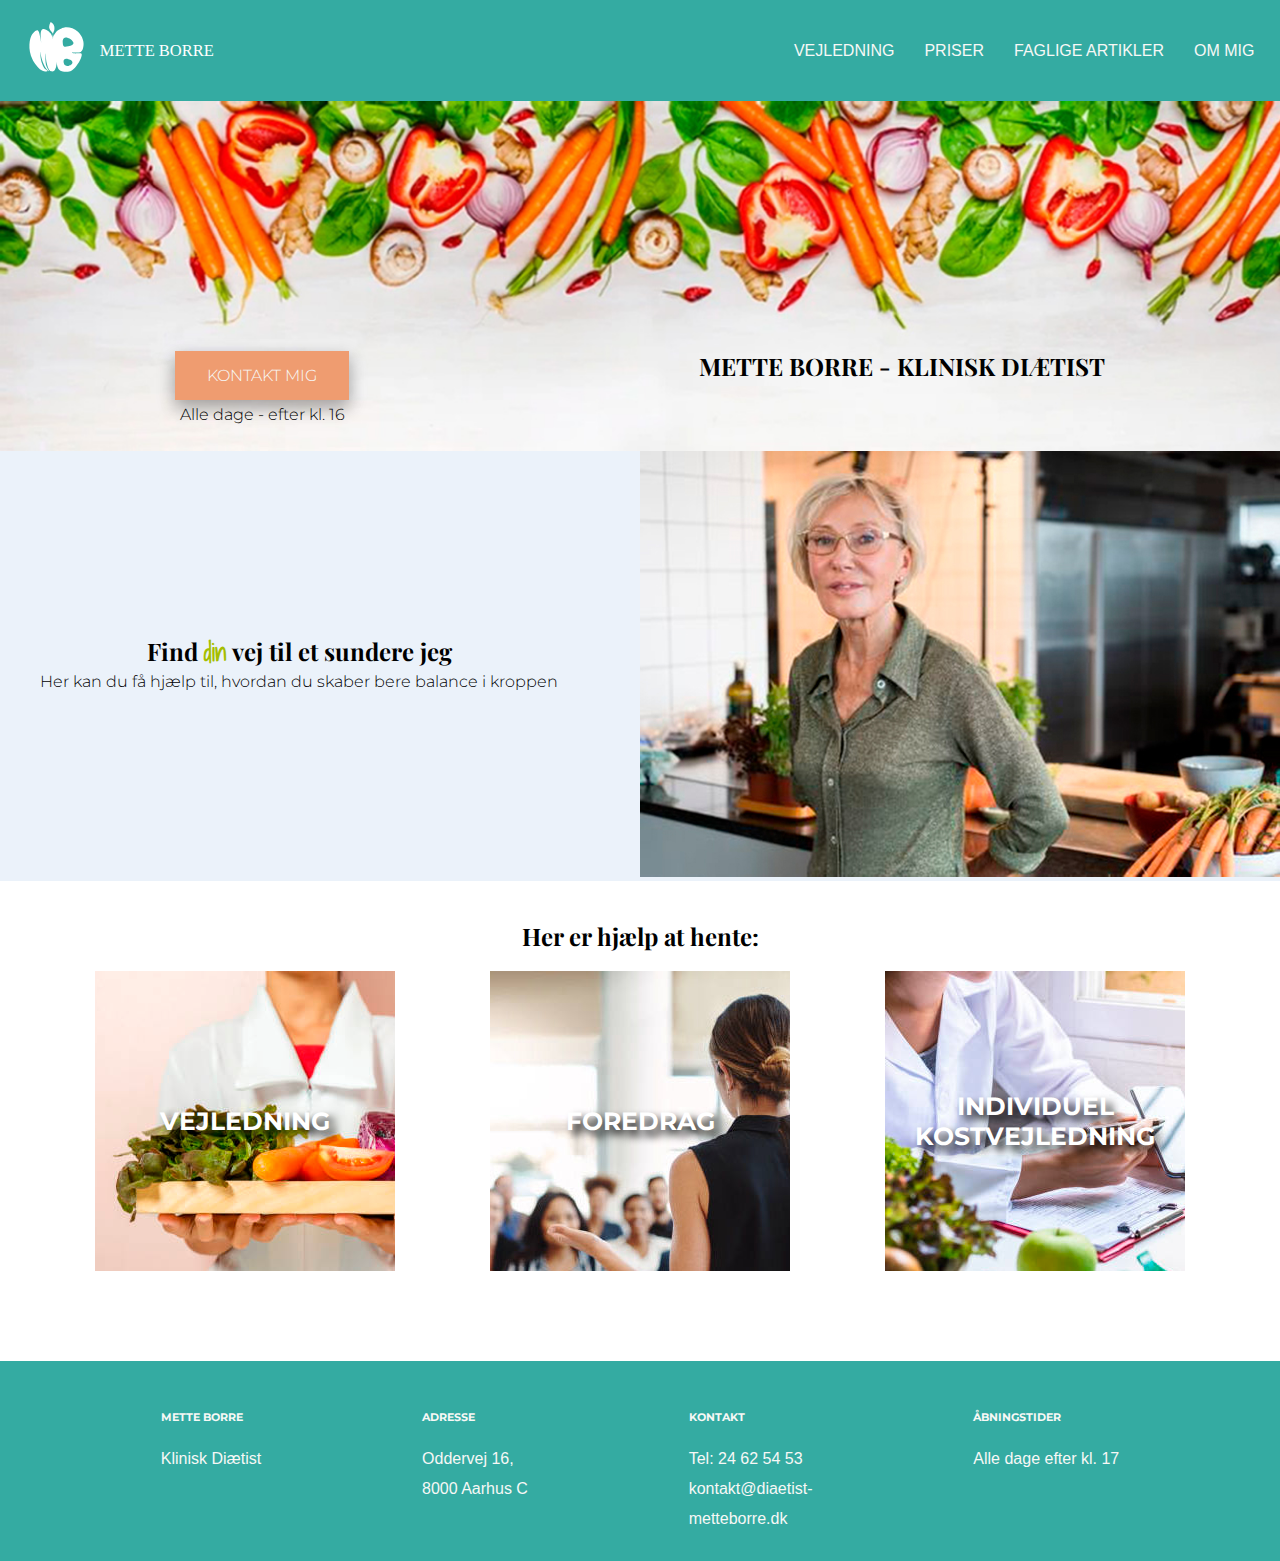
==== index.html @ e555bde8 "1 forsøg" ====
<!DOCTYPE html>
<html lang="en">
<head>
    <meta charset="UTF-8">
    <meta http-equiv="X-UA-Compatible" content="IE=edge">
    <meta name="viewport" content="width=device-width, initial-scale=1.0">
   
    <title>Diætist Mette Borre</title>
    <meta name="description" content="Jeg er en klinisk diætisk med speciale i mavetarmsygdomme og kan hjælpe dig med dine ernæringsbehov samt klinisk vejledning">

    <!-- Stylesheet -->
    <link rel="stylesheet" href="style.css">


    <!-- Googlefonts -->
   

    <style>
        @import url('https://fonts.googleapis.com/css2?family=Bitter:wght@300&family=Montserrat:wght@300&display=swap');
    </style>

    <style>
    @import url('https://fonts.googleapis.com/css2?family=Bitter:wght@300&family=Montserrat:wght@300&family=Noto+Serif&family=Playfair+Display&display=swap');
    </style>

    <style>
    @import url('https://fonts.googleapis.com/css2?family=Shadows+Into+Light&display=swap');
    </style>


</head>



<body>
   <header>


     <!-- logo -->
     <a id="logo" href="index.html"><img src="images/Logo_MetteBorrehvid.svg" alt="Mette Borre logo"> </a>

   
        <!-- Burgermennu -->
    <a id="mobilemenubutton" href="menu.html"> <img src="images/burgermenu.svg" alt="Burger Menu"> </a>

    <!-- Desktopmenu -->
    <nav id="desktopmenu">

        <div class="dropdown">
            <a class="dropbtn"  href="vejledning.html">Vejledning </a>
            <div class="dropdown-content">
              <a href="individuelkostvejledning.html">Individuel kostvejledning</a>
              <a href="foredrag.html">Foredrag</a>
            </div>
        </div>

        <a href="#">Priser</a>

        <div class="dropdown">
            <button class="dropbtn">Faglige artikler</button>
            <div class="dropdown-content">
              <a href="#">Irritabel tyktarm</a>
              <a href="#">FODMAP diet</a>
              <a href="#">CROHNS sygdom</a>
              <a href="#">Stomi</a>
            </div>
        </div>

        <a href="#">Om mig</a>
    </nav>
   </header> 


<main>
    <section id="hero"> 
        <div class="toptekst">
            <div>
                <button class="orangeknap">KONTAKT MIG</button>
                <p>
                Alle dage - efter kl. 16
                </p>
            </div>
            <div>
                <h2>METTE BORRE - KLINISK DIÆTIST</h2>
            </div>
        </div>
    </section>

     <!-- Præsentation  -->
  <section class="præsentation"> 

    <div id="metteborrebillede">
        <img src="images/mette-borre.jpg" alt="Billede af Mette Borre">
    </div>

    <div id="præsentationstekst">
        <div>
            <h2 class="sepecieltextforside">
                Find
                <u>din</u>
                vej til et sundere jeg
            </h2>
            <p class="specieltextforside">
             Her kan du få hjælp til, hvordan du skaber bere balance i kroppen
            </p>
        </div>
    </div>
</section>

<section id="hjælpforside">
    <h2> Her er hjælp at hente:</h2>
</section>
 
<section id="cards">
    <div class="left ws" > 
        <h5><a href="vejledning.html">vejledning</a></h5>
    </div>

    <div class="middle ws">
        <h5><a href="foredrag.html">foredrag </a></h5>
     </div>

     <div class="right ws"> 
        <h5><a href="individuelkostvejledning.html">individuel <br> kostvejledning </a></h5>
     </div>

</section>


</main>


   <footer>

    <div>
       <h6>Mette Borre</h6>
        <p>
        Klinisk Diætist
        </p>
    </div>

    <div>
        <h6>Adresse</h6>
        <p>
        <a href="https://goo.gl/maps/43CnG7JAQzPLn2in6">
        Oddervej 16,<br>
        8000 Aarhus C<br>
        </a>
        </p>
    </div>

    <div>
        <h6>Kontakt</h6>
        <p>
        <a href="tel:24625453">Tel: 24 62 54 53</a><br>
        <a href="mailto:kontakt@diaetist-metteborre.dk">kontakt@diaetist-<br>metteborre.dk </a>
        </p>
    </div>

    <div>
        <h6>åbningstider</h6>
        <p>
        Alle dage efter kl. 17 
        </p>

    </div>
</footer>

</body>
</html>
---- style.css ----
*{
    margin: 0;
    padding: 0;
}



                                                    /*Header og navbar*/
header{
    background-color: #34aba2;

    padding: 2%;
    z-index: 1;
    position: sticky;
    top: 0;
    max-height: 50px;

    display: flex;
    justify-content: space-between;
    align-items: center;
  
}

/* placering af menupunkterne af navbaren */
nav{
    display: flex;
    gap: 30px;
}

/* styling af to a tags i headeren om ikke skal have drop down */
nav > a{
    font-family:'Segoe UI', Tahoma, Geneva, Verdana, sans-serif;
    font-weight: 400;
    font-style: normal;
    color:#f7f8f6;
    font-size: 16px;
    text-decoration: none;
    text-transform: uppercase;
}

nav > a:hover{
    font-weight: 800;
}


#logo {
    width: 200px;
}

/* dropdown styling i navbaren */
.dropbtn {
    background-color: transparent;
    font-family:'Segoe UI', Tahoma, Geneva, Verdana, sans-serif;
    font-weight: 400;
    font-style: normal;
    color: #f7f8f6;
    font-size: 16px;
    text-decoration: none;
    text-transform: uppercase;
    border: none;
  }
  
  /* display none, da content i dropdown skal være gemt væk når man ikke hover over det */
  .dropdown-content {
    display: none;
    position: absolute;

    background-color: #34aba2;
    font-family:'Segoe UI', Tahoma, Geneva, Verdana, sans-serif;
    font-weight: 400;
    font-style: normal;
    color: #f7f8f6;
    font-size: 13pt;
    text-decoration: none;
    text-transform: uppercase;
    text-align: center;

    min-width: 110px;
    box-shadow: 0px 8px 16px 0px rgba(0, 0, 0, 0.075);
    z-index: 1;
  }
  
  .dropdown-content a {
    color: #f7f8f6;
    padding: 12px 16px;
    text-decoration: none;
    display: block;
  }

  /* dropdown hover  */

  /* skift af baggrundfarve og font weight når man over */
  .dropdown-content a:hover {
      background-color: #34aba2;
      font-weight: 800;
    }
  /* display bliver ændret til blok, for at vise content når man hover */
  .dropdown:hover .dropdown-content {
      display: block;
    }

                                                    /* Burger menu */

#burgermenubody{
    background-color: #34aba2;
    color: #f7f8f6;
}

#burgermenu{
    display:flex;
    gap: 50px;
    flex-direction: column;
    align-items: center;
    padding: 20%;
}


#burgermenuexit > img{
    width: 40px;
    height: 40px;
    padding: 6%;
}

#mobilemenubutton{
    width: 50px;
    height: 50px;
}




                                                    /*HERO*/
section#hero{
    width: 100%;
    min-height: 350px;
    background-image: url("images/grøntsagsbanner.jpg");
    background-size: cover;
    background-repeat: no-repeat;

}

.toptekst{
    display: flex;
    justify-content:space-around;
    padding-top: 250px;
    text-align: center;
}



.orangeknap{
    background-color: #ef9c70;
    border: none;
    color:#f7f8f6;
    padding: 15px 32px;
    text-align: center;
    text-decoration: none;
    font-size: 16px;
    font-family: montserrat, sans-serif;
    font-weight: 300;
    font-style: normal;
    text-transform: uppercase;
    box-shadow: 0 8px 16px 0 rgba(0,0,0,0.2), 0 6px 20px 0 rgba(0,0,0,0.19);
}
.orangeknap:hover{
    font-weight: 600;
    box-shadow: inset 1px 1px 3px 2px #e36522;
    background-color: #e36522;
}



.præsentation {
    display:flex;
    background-color: #ebf2fa;
    flex-direction: row-reverse;
    text-align:center;
    align-items:center;
    justify-content: space-between;
}


#præsentationstekst {
    padding-left: 40px;

}



                                                         /*Tekst*/


h3{
   
    text-align: center;
    font-family:'Playfair Display', serif;
    font-size:xx-large;
    padding-top: 80px;
    text-transform: uppercase;
}

u{
    color: #a5be00;
    text-decoration: none;
    font-family: 'Shadows Into Light', cursive;
    line-height: 30px;  
}

h4{
    font-family: 'Shadows Into Light', cursive;
    line-height: 20px; 
}

p{
    line-height: 30px;
    font-family: 'Montserrat', sans-serif;
    font-weight: 300; 
}


h2{
    font-family:'Playfair Display', serif;
    line-height: 30px;
}


#IKtekst{
    text-align: center;
    font-family:'Playfair Display', serif;
    font-size:large;
    text-transform: uppercase;
    color: #000;
}


#hjælpforside > h2 {
    text-align: center;
    padding-top: 40px;
}







                                                    /*CARDS*/

section#cards {
    width: 100%;
    display: flex;
    justify-content:space-evenly;
    background-repeat: no-repeat;
    color: #ffffff;
    font-family:'Montserrat', sans-serif;
    font-size: 30px;
    margin-bottom: 50px;
    text-shadow: .2em .2em .3em black;
    align-items: center;
    padding-top: 20px;

}


section#cards > div {
    height: 300px;
    width: 300px;
    background-repeat:no-repeat;
    display: flex;
    align-items: center;
    justify-content:center;

}


.left > h5 > a{
    color: #ffffff;
    text-decoration: none;
    text-transform: uppercase;
}


.middle > h5 > a{
    color: #ffffff;
    text-decoration: none;
    text-transform: uppercase;
}

.right > h5 > a{
    color: #ffffff;
    text-decoration: none;
    text-transform: uppercase;
}


.left {
    background-image:url("images/vejledning.png");
}

.middle {
    background-image:url("images/foredrag.jpg");
 
}

.right{
    background-image: url("images/individuel\ kostvejledning.png");
 
    text-align: center;
   
}

/*Denne class er Withe-Space på cards*/
.ws{
    margin-bottom: 40px;
}


                                                    /*Vejledning*/

#topvejledning {
    background-color: #ebf2fa;
    height: 200px;
    width: auto;
}

#tarmtekst {
    text-align:center;
    align-items:center; 
    font-family:serif; 
    line-height: 100px;
    padding-right: 30px;
    padding-left: 30px;
}

.tokolonner1, #forstoppelsebillede, #tarmtekst {
    display:flex;
    flex-direction: row;
    text-align:center;
    align-items:center; 
    font-family:serif; 
    line-height: 100px;
}

#samtaletekst{
    text-align:center;
    align-items:center; 
    font-family:serif; 
    line-height: 100px;
    padding-right: 30px;
    padding-left: 30px;
}

.tokolonner2, #samtalebillede, #samtaletekst {
    display:flex;
    flex-direction: row-reverse;
    text-align:center;
    align-items:center; 
    font-family:serif; 
    line-height: 100px;
}

#kostplantekst{
    text-align:center;
    align-items:center; 
    font-family:serif; 
    line-height: 100px;
    padding-right: 30px;
    padding-left: 30px;  
}

.tokolonner3, #kostplanbillede, #kostplantekst {
    display:flex;
    flex-direction: row;
    text-align:center;
    align-items:center; 
    font-family:serif; 
    line-height: 100px;
}


                                                    /*FOREDRAG*/


.foredrag{
    background-image: url(images/tomater.jpeg);
    background-size: cover;
    background-repeat: no-repeat;
}

.blåkasser > div{
    background-color: #ebf2fa;
    width:80%;
    min-height:245px;
    margin:110px;
    border-style:dashed;
    border-color: #ef9c70;
    padding-left: 20px;
    padding-top: 10px;
    line-height: 30px;
    opacity: 90%;  
}



.tilmeldknap{
    position: relative;
    left: 800px;
    background-color: #ffffff;
    border:solid;
    color: #000;
    border-color: #ef9c70;
    padding: 15px 32px;
    text-align: center;
    text-decoration: none;
    font-size: 16px;
    font-family: montserrat, sans-serif;
    font-weight: bold;
    font-style: normal;
    text-transform: uppercase;
    box-shadow: 0 8px 16px 0 rgba(0,0,0,0.2), 0 6px 20px 0 rgba(0,0,0,0.19);
    opacity: 100%;
    margin-top: 15px;
}

.tilmeldknap:hover{
    font-weight: 600;
    box-shadow: inset 1px 1px 3px 2px lightgrey;
    background-color: lightgray;
}


/*INDIVIDUEL KOSTVEJLEDNING*/

.top{
    margin-top: 50px;
    margin-left: 50px;
    margin-right: 50px;
    display: flex;
    padding-left: 50px;
    text-align: center;
   
}

#undervægt{
    display: flex;
    max-width: 500px;
    background-color: #ebf2fa;
}


#overvægt{
    display: flex;
    max-width: 500px;
    margin-left: 50px;
    background-color: #ebf2fa;
}


.bund{ 
    margin-top: 50px;
    margin-left: 50px;
    margin-right: 50px;
    display: flex;
    padding-left: 50px;
    padding-bottom: 80px;
    text-align: center;
  
   
}


#tarmsygdom{
    background-color: #ebf2fa;
    display: flex;
    max-width: 500px;
   
}

#immun{
    background-color: #ebf2fa;
    display: flex;
    max-width: 500px;
    margin-left: 50px; 
}


#IKbox {
    padding-top: 75px;
    padding-left: 10px;
    padding-right: 10px;
    text-align: center;
}




                                                        /* footer */


footer{
    padding-top:50px;
    min-height:150px;
    width:100%;

    background-color:#34aba2;
    text-align:left;

    display: flex;
    justify-content: space-evenly;
    align-items:stretch;
}

footer > div > a > img{
    padding-top: 10px;
    height: 50px;
    width: 50px;
}

/* tekst dekoration på footer */
h6{
    font-family: montserrat, sans-serif;
    font-weight: 300;
    font-style: normal;
    font-size: 10pt;
    text-transform: uppercase;
    color: #f7f8f6;
    margin-left: 0px;
    display: block;
    font-size: 0.67em;
    margin-block-start: 0px;
    margin-block-end: 0px;
    margin-inline-start: 0px;
    margin-inline-end: 0px;
    font-weight: bold;
}

footer > div > p{
    margin-top:20px;
    margin-bottom:20px;
    color: #f7f8f6;
    font-family: 'Segoe UI', Tahoma, Geneva, Verdana, sans-serif;
}


footer > div > p > a{
    text-decoration: none;
    color: #f7f8f6;
}

footer > div > p > a:hover{
    font-weight: 300;
}


                                                            /*Media Qoury*/ 
                                                    /* @media min-width 1026px */
@media only screen and (min-width:1026px){
    /* header */
   #mobilemenubutton{
       display: none;
   }

}


                                                        /* @media max-width 1026px */

@media only screen and (max-width:1026px){

/* header */
    #desktopmenu{
        display: none;
    }

/*foredrag*/
    .blåkasser > div{
        width: 90%;
        height: 225px;
        margin-left: 30px;
        margin-right: 30px;
    }


    
    .toptekst{
        flex-direction: column-reverse;
        padding-bottom: 20px;

    }

    #metteborrebillede img{
        max-width: 100%;
    }


    #cards{
        flex-direction: column;
        align-items: center;

    }




    .fixedpic{
        max-width: 100%;
        height: auto;  
    }


    .orangeknap{
        margin-top: 15px;
    }
}



                                                        /* @media max-width 820px (IPad Air)*/


@media only screen and (max-width:820px){


/* header */
    div >#searchnavikon{
        display: none;
    }

/* footer */
    footer{
        flex-direction: column;
        padding-left: 150px;
    }



/*forside*/
    .præsentation{
        flex-direction: column-reverse;
        padding-left: 0%;
    }

    .orangeknap{
        margin-top: 15px;
    }

    #præsentationstekst{
        padding-top: 40px;
        padding-bottom: 40px;
    }

/*vejledning*/
    .tokolonner3, #kostplanbillede, #kostplantekst {
        flex-direction: column-reverse;
        padding-top: 20px; 
    }

    .tokolonner2, #samtalebillede, #samtaletekst {
        flex-direction: column-reverse;
        padding-bottom: 20px ;
        padding-top: 20px; 
    }

    .tokolonner1, #forstoppelsebillede, #tarmtekst {
        flex-direction: column-reverse;
        padding-bottom: 20px ;
        padding-top: 20px; 
    }

    .fixedpic{
        max-width: 100%;
        height: auto;  
    }


 /*foredrag*/
    .blåkasser > div{
        width: 90%;
        margin-left: 30px;
        margin-right: 30px;
    }
    .tilmeldknap{
        position: relative;
        left: 550px;

    }

/*individuel kostvejledning*/
        
    .top{
        flex-direction: column;
        padding-left: 13%;
        padding-right: 0%;
    }

    #overvægt{
        flex-direction: column-reverse;
        margin-left: 0%;
    }


    #undervægt{
        flex-direction: column-reverse;
        margin-bottom: 50px;
        padding-top: 0px;
    }


    .bund{
        flex-direction: column;
        padding-left: 13%;
        padding-right: 0%;

    }

    #immun{
    flex-direction: column-reverse;
    margin: 0%;
    }


    #tarmsygdom{
        flex-direction: column-reverse;
        margin-bottom: 50px;
    }



    #IKtekst{
        padding-top: 0px;
        font-size: x-large;
   
    }

    #IKbox {
        padding-top: 30px;
        padding-bottom: 30px;
    }



}



                                                        /* @media max-width 390px (IPhone 12 Pro)*/

@media only screen and (max-width:390px){

/* header */
    #mobilemenubutton {
        width: 40px;
        height: 40px;
    }

    #metteborrebillede img{
        max-width: 100%;
    }

    #logo {
        width: 35%;
    }


/*Forside*/

    .toptekst  h2{
    font-size: 20px;
    }

    #præsentationstekst {
        padding-left: 10px;
        padding-right: 10px;
     
     }


/*Vejledning*/
 
    .fixedpic{
        width: 100%;
        height: auto;  
        }



/*foredrag*/
    .blåkasser > div{
        width: 80%;
        min-height:400px;
        margin-left: 30px;
        margin-right: 30px;
    }

    .foredrag{
        max-width: 100%;
        height: auto;
    }

    .tilmeldknap{
        position: relative;
        left: 150px;
        height: auto;
}

/*Individuel kostvejledning*/

    #IKtekst{
        padding-top: 0px;
   
    }

    #IKbox {
        padding-top: 30px;
        padding-bottom: 30px;
    }



/*individuel kostvejledning*/

    .top{
        flex-direction: column;
        padding-left: 2%;
        padding-right: 0%;
    }


    .bund{
        flex-direction: column;
        padding-left: 2%;
        padding-right: 0%;

    }

}
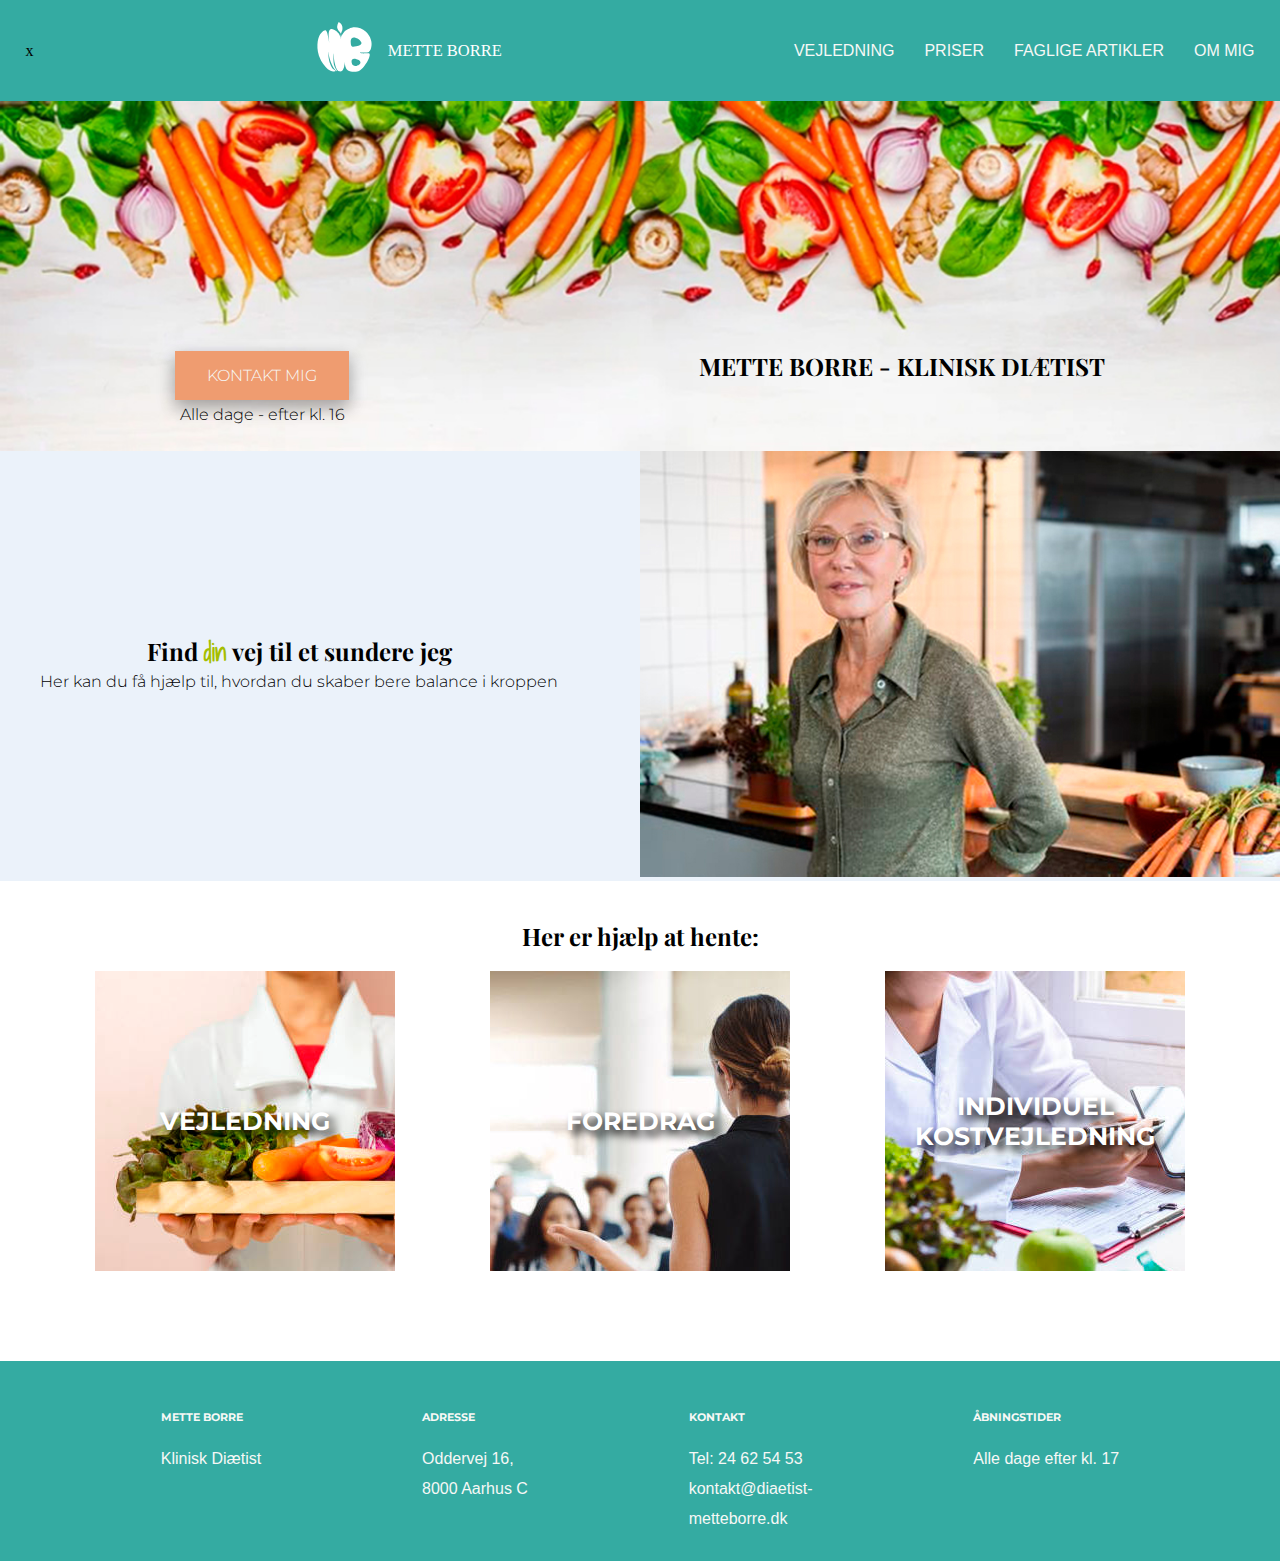
==== commit c6c69bd1: "test" ====
--- a/index.html
+++ b/index.html
@@ -35,7 +35,7 @@
 <body>
    <header>
 
-
+x
      <!-- logo -->
      <a id="logo" href="index.html"><img src="images/Logo_MetteBorrehvid.svg" alt="Mette Borre logo"> </a>
 
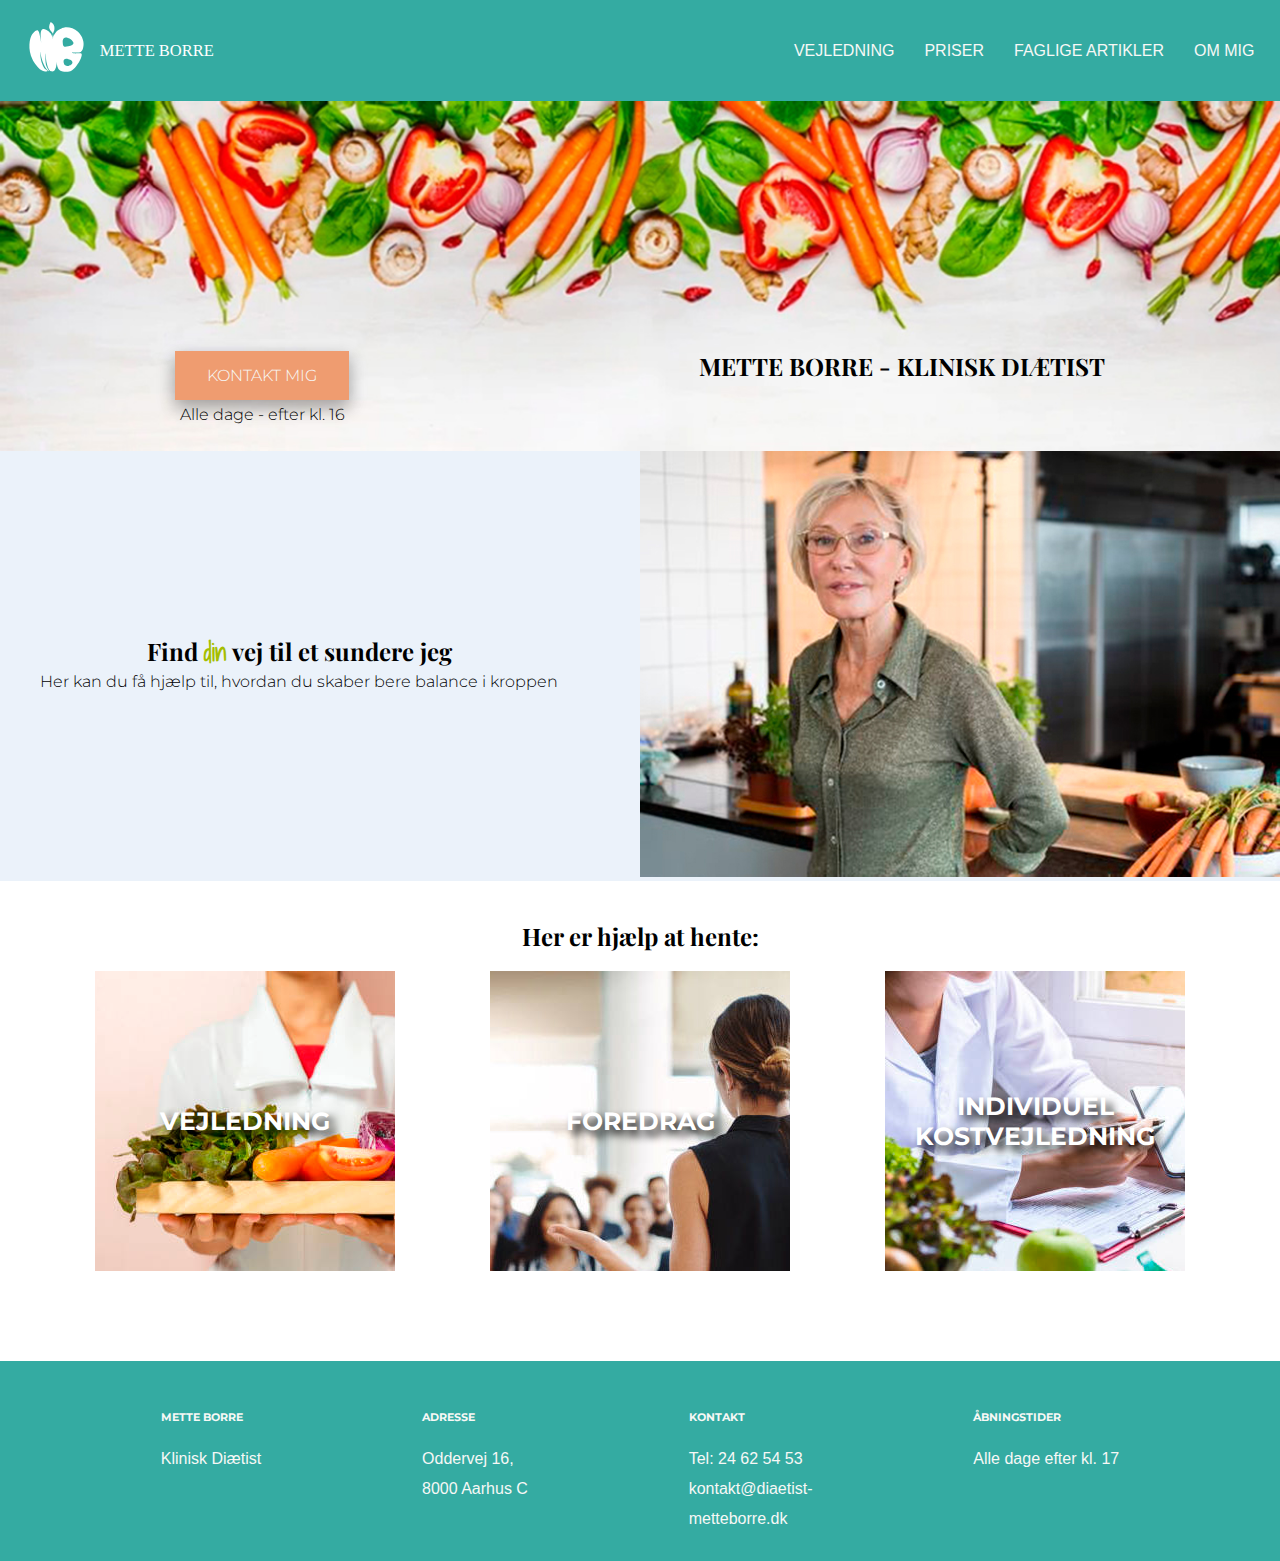
==== commit df8c8cbb: "test" ====
--- a/index.html
+++ b/index.html
@@ -35,7 +35,6 @@
 <body>
    <header>
 
-x
      <!-- logo -->
      <a id="logo" href="index.html"><img src="images/Logo_MetteBorrehvid.svg" alt="Mette Borre logo"> </a>
 
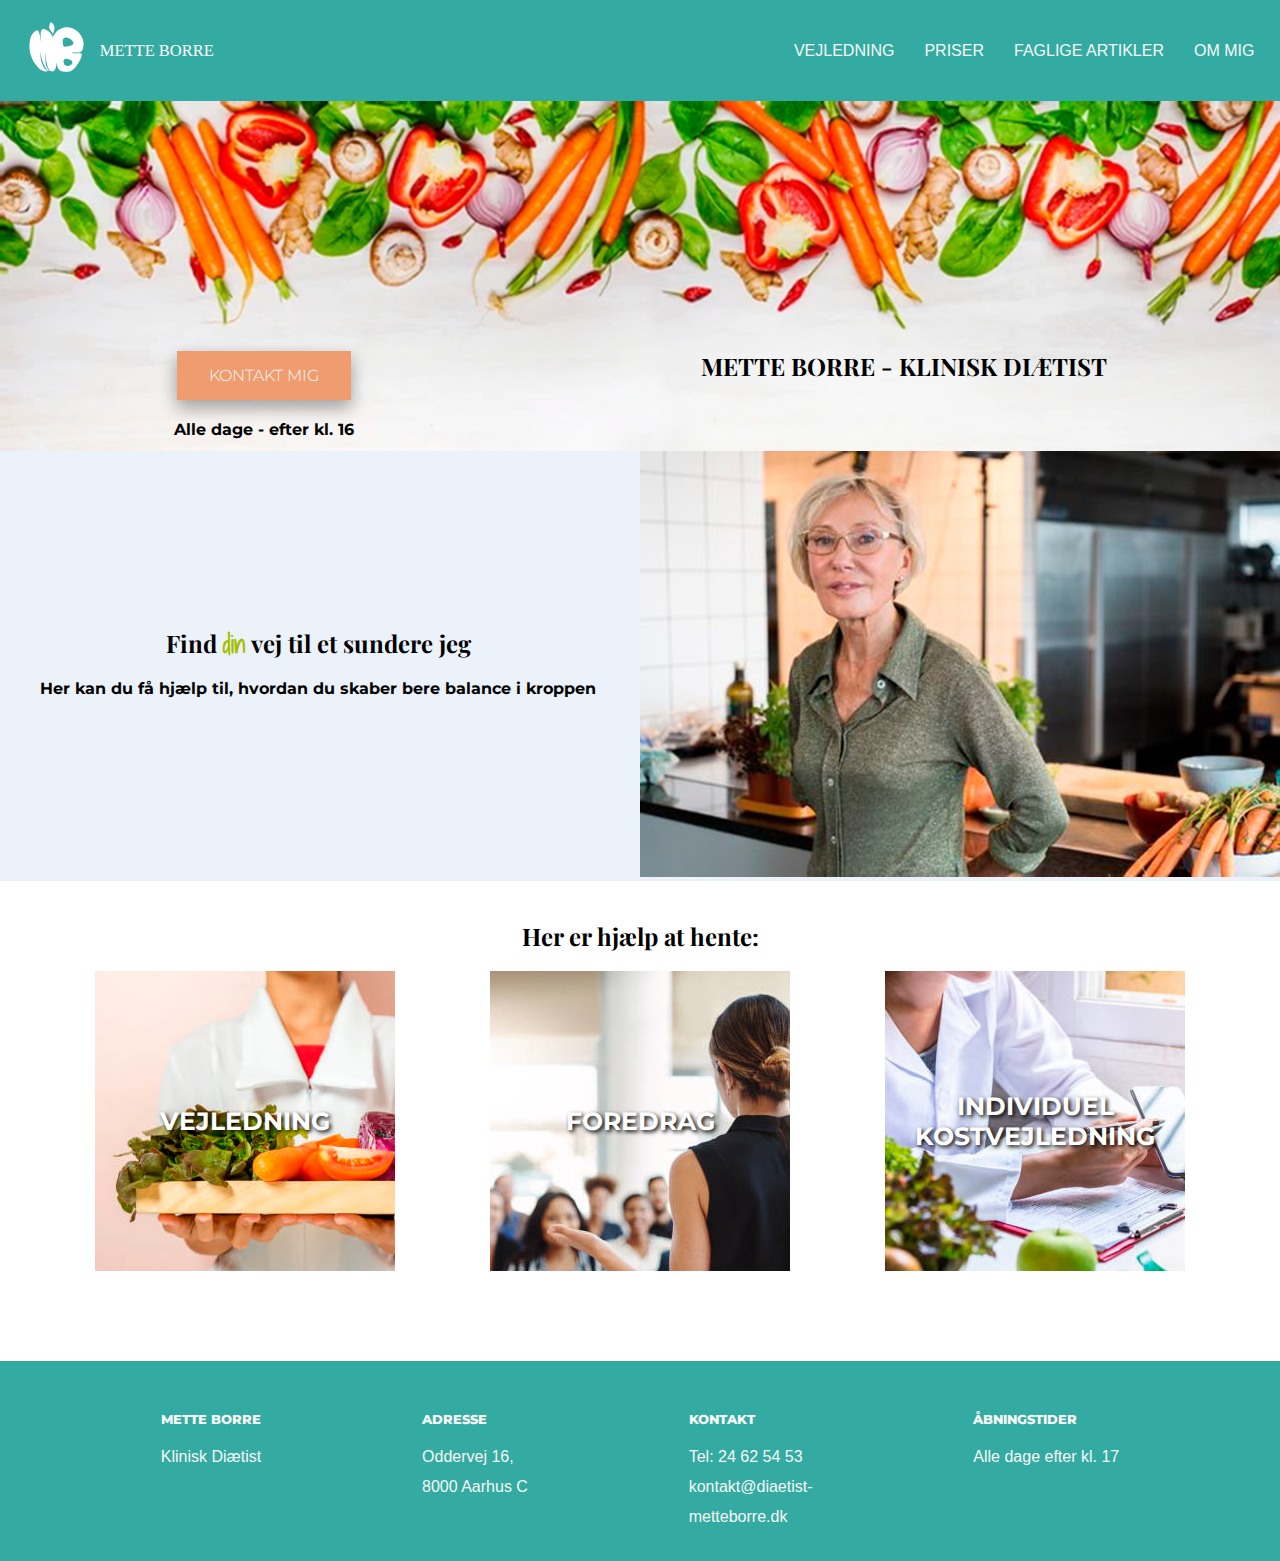
==== commit f189c5ef: "justeringer" ====
--- a/index.html
+++ b/index.html
@@ -129,18 +129,18 @@
 </main>
 
 
-   <footer>
+<footer>
 
     <div>
-       <h6>Mette Borre</h6>
-        <p>
+       <h6 id="footeroverskrift">Mette Borre</h6>
+        <p id="footertekst">
         Klinisk Diætist
         </p>
     </div>
 
     <div>
-        <h6>Adresse</h6>
-        <p>
+        <h6 id="footeroverskrift">Adresse</h6>
+        <p id="footertekst">
         <a href="https://goo.gl/maps/43CnG7JAQzPLn2in6">
         Oddervej 16,<br>
         8000 Aarhus C<br>
@@ -149,16 +149,16 @@
     </div>
 
     <div>
-        <h6>Kontakt</h6>
-        <p>
+        <h6 id="footeroverskrift">Kontakt</h6>
+        <p id="footertekst">
         <a href="tel:24625453">Tel: 24 62 54 53</a><br>
         <a href="mailto:kontakt@diaetist-metteborre.dk">kontakt@diaetist-<br>metteborre.dk </a>
         </p>
     </div>
 
     <div>
-        <h6>åbningstider</h6>
-        <p>
+        <h6 id="footeroverskrift">åbningstider</h6>
+        <p id="footertekst">
         Alle dage efter kl. 17 
         </p>
 
--- a/style.css
+++ b/style.css
@@ -214,7 +214,9 @@
 p{
     line-height: 30px;
     font-family: 'Montserrat', sans-serif;
-    font-weight: 300; 
+    font-weight:bold;
+    padding-top: 15px;
+
 }
 
 
@@ -255,7 +257,7 @@
     font-family:'Montserrat', sans-serif;
     font-size: 30px;
     margin-bottom: 50px;
-    text-shadow: .2em .2em .3em black;
+    text-shadow: 2px 2px 4px black;
     align-items: center;
     padding-top: 20px;
 
@@ -407,7 +409,7 @@
     left: 800px;
     background-color: #ffffff;
     border:solid;
-    color: #000;
+    color: #ef9c70;
     border-color: #ef9c70;
     padding: 15px 32px;
     text-align: center;
@@ -419,7 +421,7 @@
     text-transform: uppercase;
     box-shadow: 0 8px 16px 0 rgba(0,0,0,0.2), 0 6px 20px 0 rgba(0,0,0,0.19);
     opacity: 100%;
-    margin-top: 15px;
+    margin-top: 60px
 }
 
 .tilmeldknap:hover{
@@ -510,44 +512,34 @@
     align-items:stretch;
 }
 
-footer > div > a > img{
-    padding-top: 10px;
-    height: 50px;
-    width: 50px;
-}
+
 
 /* tekst dekoration på footer */
-h6{
+#footeroverskrift{
     font-family: montserrat, sans-serif;
-    font-weight: 300;
+    font-weight: 800;
     font-style: normal;
     font-size: 10pt;
     text-transform: uppercase;
     color: #f7f8f6;
     margin-left: 0px;
     display: block;
-    font-size: 0.67em;
-    margin-block-start: 0px;
-    margin-block-end: 0px;
-    margin-inline-start: 0px;
-    margin-inline-end: 0px;
-    font-weight: bold;
-}
-
-footer > div > p{
-    margin-top:20px;
+    
+}
+
+#footertekst{
     margin-bottom:20px;
     color: #f7f8f6;
     font-family: 'Segoe UI', Tahoma, Geneva, Verdana, sans-serif;
-}
-
-
-footer > div > p > a{
+    font-weight: lighter;
+}
+
+#footertekst > a{
     text-decoration: none;
     color: #f7f8f6;
 }
 
-footer > div > p > a:hover{
+#footertekst > a:hover{
     font-weight: 300;
 }
 
@@ -580,7 +572,7 @@
         margin-right: 30px;
     }
 
-
+/*forside*/
     
     .toptekst{
         flex-direction: column-reverse;
@@ -592,22 +584,17 @@
         max-width: 100%;
     }
 
-
     #cards{
         flex-direction: column;
         align-items: center;
 
     }
 
-
-
-
     .fixedpic{
         max-width: 100%;
         height: auto;  
     }
 
-
     .orangeknap{
         margin-top: 15px;
     }
@@ -625,19 +612,13 @@
     div >#searchnavikon{
         display: none;
     }
-
-/* footer */
-    footer{
-        flex-direction: column;
-        padding-left: 150px;
-    }
-
 
 
 /*forside*/
     .præsentation{
         flex-direction: column-reverse;
         padding-left: 0%;
+        padding-bottom: 80px;
     }
 
     .orangeknap{
@@ -670,6 +651,10 @@
     .fixedpic{
         max-width: 100%;
         height: auto;  
+    }
+
+    .vejledningtext{
+    font-size:larger;
     }
 
 
@@ -682,7 +667,7 @@
     .tilmeldknap{
         position: relative;
         left: 550px;
-
+        margin-top: 80px;
     }
 
 /*individuel kostvejledning*/
@@ -768,6 +753,10 @@
     font-size: 20px;
     }
 
+    .præsentation{
+        padding-bottom: 0%;
+    }
+
     #præsentationstekst {
         padding-left: 10px;
         padding-right: 10px;
@@ -787,7 +776,7 @@
 /*foredrag*/
     .blåkasser > div{
         width: 80%;
-        min-height:400px;
+        min-height:320px;
         margin-left: 30px;
         margin-right: 30px;
     }
@@ -801,6 +790,7 @@
         position: relative;
         left: 150px;
         height: auto;
+        margin-top: 60px;
 }
 
 /*Individuel kostvejledning*/
@@ -833,5 +823,23 @@
 
     }
 
-}
-
+/* footer */
+    footer{
+        flex-direction: column;
+        width: 100%;
+        padding-bottom: 30px;
+    }
+
+    #footeroverskrift{
+        padding-left: 150px;
+        font-weight: bolder;
+        font-size: 15px;
+    }
+
+    #footertekst{
+        padding-left: 150px;
+        padding-top: 0%;
+        font-weight:lighter;
+    }
+}
+
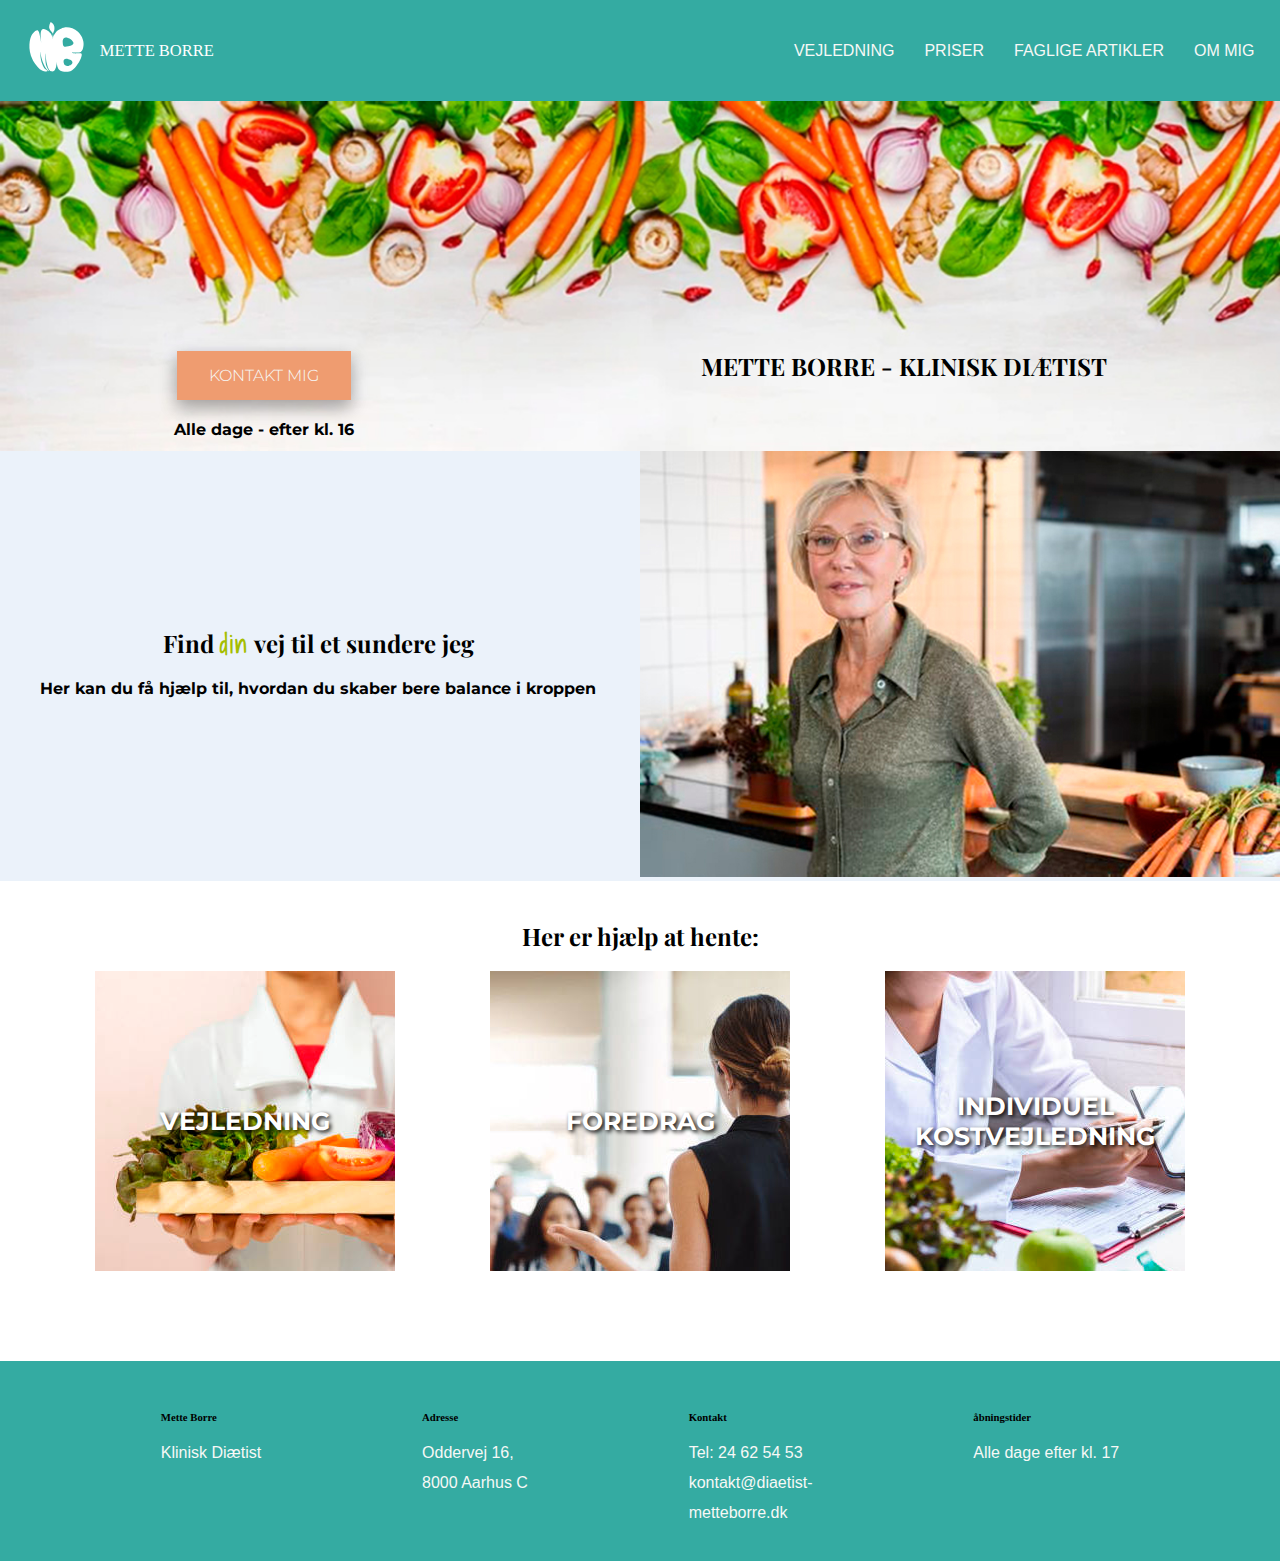
==== commit f4bc9f1c: "Havde lavet id istedet for class" ====
--- a/index.html
+++ b/index.html
@@ -132,15 +132,15 @@
 <footer>
 
     <div>
-       <h6 id="footeroverskrift">Mette Borre</h6>
-        <p id="footertekst">
+       <h6 class="footeroverskrift">Mette Borre</h6>
+        <p class="footertekst">
         Klinisk Diætist
         </p>
     </div>
 
     <div>
-        <h6 id="footeroverskrift">Adresse</h6>
-        <p id="footertekst">
+        <h6 class="footeroverskrift">Adresse</h6>
+        <p class="footertekst">
         <a href="https://goo.gl/maps/43CnG7JAQzPLn2in6">
         Oddervej 16,<br>
         8000 Aarhus C<br>
@@ -149,16 +149,16 @@
     </div>
 
     <div>
-        <h6 id="footeroverskrift">Kontakt</h6>
-        <p id="footertekst">
+        <h6 class="footeroverskrift">Kontakt</h6>
+        <p class="footertekst">
         <a href="tel:24625453">Tel: 24 62 54 53</a><br>
         <a href="mailto:kontakt@diaetist-metteborre.dk">kontakt@diaetist-<br>metteborre.dk </a>
         </p>
     </div>
 
     <div>
-        <h6 id="footeroverskrift">åbningstider</h6>
-        <p id="footertekst">
+        <h6 class="footeroverskrift">åbningstider</h6>
+        <p class="footertekst">
         Alle dage efter kl. 17 
         </p>
 
--- a/style.css
+++ b/style.css
@@ -203,12 +203,14 @@
     color: #a5be00;
     text-decoration: none;
     font-family: 'Shadows Into Light', cursive;
-    line-height: 30px;  
+    line-height: 30px;
+    letter-spacing: 2px;  
 }
 
 h4{
     font-family: 'Shadows Into Light', cursive;
     line-height: 20px; 
+    letter-spacing: 2px;
 }
 
 p{
@@ -527,19 +529,19 @@
     
 }
 
-#footertekst{
+.footertekst{
     margin-bottom:20px;
     color: #f7f8f6;
     font-family: 'Segoe UI', Tahoma, Geneva, Verdana, sans-serif;
     font-weight: lighter;
 }
 
-#footertekst > a{
+.footertekst > a{
     text-decoration: none;
     color: #f7f8f6;
 }
 
-#footertekst > a:hover{
+.footertekst > a:hover{
     font-weight: 300;
 }
 
@@ -659,6 +661,8 @@
 
 
  /*foredrag*/
+
+
     .blåkasser > div{
         width: 90%;
         margin-left: 30px;
@@ -667,7 +671,13 @@
     .tilmeldknap{
         position: relative;
         left: 550px;
-        margin-top: 80px;
+        margin-top: 70px;
+    }
+
+    .foredrag{
+        background-image: url(images/tomater_mobil.jpg);
+        background-size: cover;
+        background-repeat: no-repeat;
     }
 
 /*individuel kostvejledning*/
@@ -830,13 +840,13 @@
         padding-bottom: 30px;
     }
 
-    #footeroverskrift{
+    .footeroverskrift{
         padding-left: 150px;
         font-weight: bolder;
         font-size: 15px;
     }
 
-    #footertekst{
+    .footertekst{
         padding-left: 150px;
         padding-top: 0%;
         font-weight:lighter;
